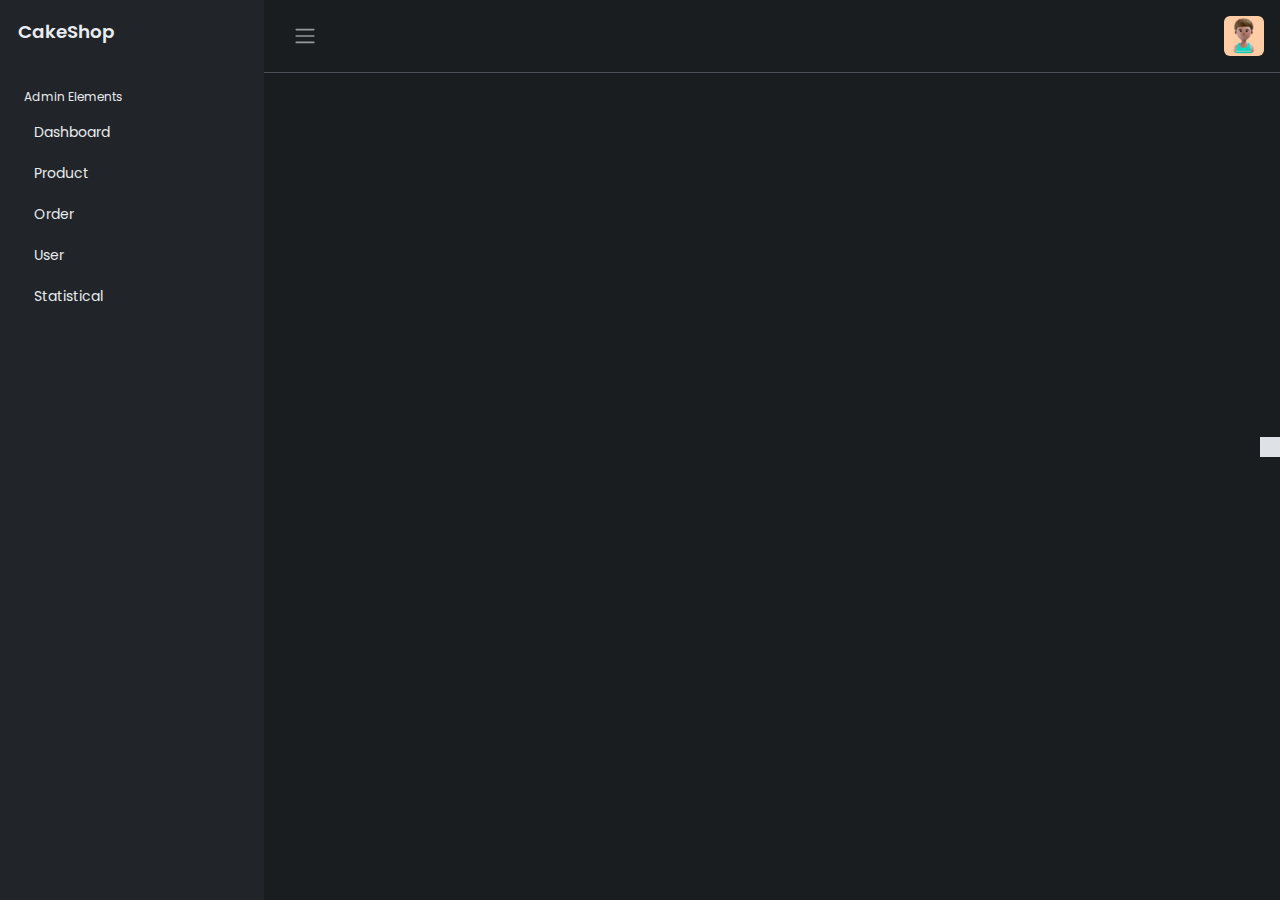
==== admin.html @ 84f51704 "Hoàn thiện giỏ hàng, đơn hàng(chưa có giao diện đơn hàng)" ====
<!DOCTYPE html>
<html lang="en" data-bs-theme="dark">

<head>
    <meta charset="UTF-8">
    <meta http-equiv="X-UA-Compatible" content="IE=edge">
    <meta name="viewport" content="width=device-width, initial-scale=1.0">
    <title>Admin</title>
    <link rel="stylesheet" href="https://cdn.jsdelivr.net/npm/bootstrap@5.3.0-alpha2/dist/css/bootstrap.min.css">
    <script src="https://kit.fontawesome.com/d696fbacd3.js" crossorigin="anonymous"></script>
    <link rel="stylesheet" href="css/admin.css">
</head>
<body>
    <div class="wrapper">
        <aside id="sidebar" class="js-sidebar">
            <!-- Content For Sidebar -->
            <div class="h-100">
                <div class="sidebar-logo">
                    <a href="#">CakeShop</a>
                </div>
                <ul class="sidebar-nav">
                    <li class="sidebar-header">
                        Admin Elements
                    </li>
                    <li class="sidebar-item">
                        <a href="#" class="sidebar-link">
                            <i class="fa-solid fa-list pe-2"></i>
                            Dashboard
                        </a>
                    </li>
                    <li class="sidebar-item">
                        <a href="#" class="sidebar-link collapsed" data-bs-target="#pages" aria-expanded="false"><i
                                class="fa-solid fa-file-lines pe-2"></i>
                            Product
                        </a>
                    </li>
                    <li class="sidebar-item">
                        <a href="#" class="sidebar-link collapsed" data-bs-target="#posts" aria-expanded="false"><i
                                class="fa-solid fa-sliders pe-2"></i>
                            Order
                        </a>
                    </li>
                    <li class="sidebar-item">
                        <a href="#" class="sidebar-link collapsed" data-bs-target="#auth" aria-expanded="false"><i
                                class="fa-regular fa-user pe-2"></i>
                            User
                        </a>
                    </li>
                     <li class="sidebar-item">
                         <a href="#" class="sidebar-link collapsed" data-bs-target="#statistical"
                            aria-expanded="false"><i class="fa-solid fa-chart-line pe-2"></i>
                            Statistical
                      </a>
                    </li>
                </ul>
            </div>
        </aside>
        <div class="main">
            <nav class="navbar navbar-expand px-3 border-bottom">
                <button class="btn" id="sidebar-toggle" type="button">
                    <span class="navbar-toggler-icon"></span>
                </button>
                <div class="navbar-collapse navbar">
                    <ul class="navbar-nav">
                        <li class="nav-item dropdown">
                            <a href="#" data-bs-toggle="dropdown" class="nav-icon pe-md-0">
                                <img src="image/profile.jpg" class="avatar img-fluid rounded" alt="">
                            </a>
                            <div class="dropdown-menu dropdown-menu-end">
                                <a href="#" class="dropdown-item">Profile</a>
                                <a href="#" class="dropdown-item">Setting</a>
                                <a href="index.html" class="dropdown-item">Logout</a>
                            </div>
                        </li>
                    </ul>
                </div>
            </nav>
            <main class="content px-3 py-2">

                <!-- Dashboard -->
                <div class="dashboard">
                    <div class="container-fluid">
                        <div class="mb-3">
                            <h4>Admin Dashboard</h4>
                        </div>
                        <div class="row">
                            <div class="col-12 col-md-6 d-flex">
                                <div class="card flex-fill border-0 illustration">
                                    <div class="card-body p-0 d-flex flex-fill">
                                        <div class="row g-0 w-100">
                                            <div class="col-6">
                                                <div class="p-3 m-1">
                                                    <h4>Welcome Back, Admin</h4>
                                                    <p class="mb-0">Admin Dashboard, Hồ Công Đệ</p>
                                                </div>
                                            </div>
                                            <div class="col-6 align-self-end text-end">
                                                <img src="image/customer-support.jpg" class="img-fluid illustration-img"
                                                    alt="">
                                            </div>
                                        </div>
                                    </div>
                                </div>
                            </div>
                            <div class="col-12 col-md-6 d-flex">
                                <div class="card flex-fill border-0">
                                    <div class="card-body py-4">
                                        <div class="d-flex align-items-start">
                                            <div class="flex-grow-1">
                                                <h4 class="mb-2">
                                                    $ 78.00
                                                </h4>
                                                <p class="mb-2">
                                                    Total Earnings
                                                </p>
                                                <div class="mb-0">
                                                    <span class="badge text-success me-2">
                                                        +9.0%
                                                    </span>
                                                    <span class="text-muted">
                                                        Since Last Month
                                                    </span>
                                                </div>
                                            </div>
                                        </div>
                                    </div>
                                </div>
                            </div>
                        </div>
                    </div>
                </div>

                <!-- Sản Phẩm -->
                <div class="sanpham">
                    <div class="table-top">
                        <select name="kieuTimSanPham">
                            <option value="ma">Tìm theo mã</option>
                            <option value="ten">Tìm theo tên</option>
                        </select>
                        <input type="text" placeholder="Tìm kiếm..." onkeyup="timKiemSanPham(this)">
                        <button
                            onclick="document.getElementById('khungThemSanPham').style.transform = 'scale(1)'; autoMaSanPham()">
                            <i class="fa fa-plus-square"></i>
                            Thêm sản phẩm
                        </button>
                    </div>
                    <table class="table-header">
                        <tr>
                            <!-- Theo độ rộng của table content -->
                            <th title="Sắp xếp" style="width: 5%" onclick="sortProductsTable('stt')">Stt <i
                                    class="fa fa-sort"></i></th>
                            <th title="Sắp xếp" style="width: 10%" onclick="sortProductsTable('masp')">Mã <i
                                    class="fa fa-sort"></i></th>
                            <th title="Sắp xếp" style="width: 40%" onclick="sortProductsTable('ten')">Tên <i
                                    class="fa fa-sort"></i></th>
                            <th title="Sắp xếp" style="width: 15%" onclick="sortProductsTable('gia')">Giá <i
                                    class="fa fa-sort"></i></th>
                            <th title="Sắp xếp" style="width: 15%" onclick="sortProductsTable('khuyenmai')">Khuyến mãi
                                <i class="fa fa-sort"></i>
                            </th>
                            <th style="width: 15%">Hành động</th>
                        </tr>
                    </table>

                    <div class="table-content table">
                    </div>
                    <div id="khungThemSanPham" class="overlay">
                        <span class="close" onclick="this.parentElement.style.transform = 'scale(0)';">&times;</span>
                        <table class="overlayTable table-outline table-content table-header">
                            <tr>
                                <th colspan="2">Thêm Sản Phẩm</th>
                            </tr>
                            <tr>
                                <td>Mã sản phẩm:</td>
                                <td><input type="text" id="maspThem"></td>
                            </tr>
                            <tr>
                                <td>Tên sản phẩm:</td>
                                <td><input type="text"></td>
                            </tr>
                            <tr>
                                <td>Loại:</td>
                                <td>
                                    <select name="chonLoai">
                                        <script>
                                            var loai = ["Cake", "Bread", "Cookie", "Sandwich and Salad"];
                                            for (var c of loai) {
                                                document.writeln(`<option value="` + c + `">` + c + `</option>`);
                                            }
                                        </script>
                                    </select>
                                </td>
                            </tr>
                            <tr>
                                <td>Hình:</td>
                                <td>
                                    <img class="hinhDaiDien" id="anhDaiDienSanPhamThem" src="">
                                    <input type="file" accept="image/product/*"
                                        onchange="capNhatAnhSanPham(this.files, 'anhDaiDienSanPhamThem')">
                                </td>
                            </tr>
                            <tr>
                                <td>Giá tiền:</td>
                                <td><input type="text"></td>
                            </tr>
                            <tr>
                                <td>Mô tả:</td>
                                <td><textarea></textarea></td>
                            </tr>
                            <tr>
                                <td>Size</td>
                                <td>
                                    <select name="chonSize" onchange="changeKichCoBanhInput(this.value)">
                                        <option value="">Không</option>
                                        <option value="1">Phù hợp cho bữa ăn</option>
                                        <option value="2">Phù hợp cho ăn vặt</option>
                                        <option value="3">Tùy chỉnh</option>
                                    </select>
                                </td>
                            </tr>
                            <tr>
                                <td>Kích cỡ bánh:</td>
                                <td><input type="text" placeholder=""></td>
                            </tr>
                            <tr>
                                <td>Texture:</td>
                                <td><input type="text"></td>
                            <tr>
                                <td>Hương vị:</td>
                                <td><input type="text"></td>
                            </tr>
                            <tr>
                                <th colspan="2">Khuyến mãi</th>
                            </tr>
                            <tr>
                                <td>Tên khuyến mãi:</td>
                                <td><input type="text"></td>
                            </tr>
                            <tr>
                                <td>Giá trị giảm giá:</td>
                                <td><input type="text"></td>
                            </tr>
                            <td colspan="2" class="table-footer"> <button onclick="themSanPham()">THÊM</button> </td>
                            </tr>
                        </table>
                    </div>
                    <div id="khungSuaSanPham" class="overlay"></div>
                </div>

                <!-- Đơn Hàng -->
                <!-- <div class="donhang">
                    <div class="table-top">
                        <div class="timTheoNgay">
                            Từ ngày: <input type="date" id="fromDate">
                            Đến ngày: <input type="date" id="toDate">

                            <button onclick="locDonHangTheoKhoangNgay()"><i class="fa fa-search"></i> Tìm</button>
                        </div>

                        <select name="kieuTimDonHang">
                            <option value="ma">Tìm theo mã đơn</option>
                            <option value="khachhang">Tìm theo tên khách hàng</option>
                            <option value="trangThai">Tìm theo trạng thái</option>
                        </select>
                        <input type="text" placeholder="Tìm kiếm..." onkeyup="timKiemDonHang(this)">
                    </div>
                    <table class="table-header">
                        <tr> -->
                <!-- Theo độ rộng của table content -->
                <!-- <th title="Sắp xếp" style="width: 5%" onclick="sortDonHangTable('stt')">Stt <i
                                    class="fa fa-sort"></i></th>
                            <th title="Sắp xếp" style="width: 13%" onclick="sortDonHangTable('madon')">Mã đơn <i
                                    class="fa fa-sort"></i></th>
                            <th title="Sắp xếp" style="width: 7%" onclick="sortDonHangTable('khach')">Khách <i
                                    class="fa fa-sort"></i></th>
                            <th title="Sắp xếp" style="width: 20%" onclick="sortDonHangTable('sanpham')">Sản phẩm <i
                                    class="fa fa-sort"></i></th>
                            <th title="Sắp xếp" style="width: 15%" onclick="sortDonHangTable('tongtien')">Tổng tiền <i
                                    class="fa fa-sort"></i></th>
                            <th title="Sắp xếp" style="width: 10%" onclick="sortDonHangTable('ngaygio')">Ngày giờ <i
                                    class="fa fa-sort"></i></th>
                            <th title="Sắp xếp" style="width: 10%" onclick="sortDonHangTable('trangthai')">Trạng thái <i
                                    class="fa fa-sort"></i></th>
                            <th style="width: 10%">Hành động</th>
                        </tr>
                    </table>

                    <div class="table-content">
                    </div>

                </div> -->
                <!-- Đơn hàng -->
                <div class="donhang">
                    <h2>Quản lý Đơn hàng</h2>
                    <!-- Bộ lọc đơn hàng -->
                    <div class="order-filters">
                        <label>
                            Tình trạng đơn hàng:
                            <select id="filter-status" onchange="filterOrders()">
                                <option value="all">Tất cả</option>
                                <option value="pending">Chưa xử lý</option>
                                <option value="confirmed">Đã xác nhận</option>
                                <option value="delivered">Đã giao</option>
                                <option value="canceled">Đã huỷ</option>
                            </select>
                        </label>

                        <label>
                            Thời gian:
                            <input type="date" id="filter-start-date" onchange="filterOrders()"> -
                            <input type="date" id="filter-end-date" onchange="filterOrders()">
                        </label>

                        <label>
                            Quận:
                            <select id="filter-district" onchange="filterOrders()">
                                <option value="all">Tất cả</option>
                                <option value="quan1">Quận 1</option>
                                <option value="quan3">Quận 3</option>
                                <option value="quan4">Quận 4</option>
                                <option value="quan5">Quận 5</option>
                                <option value="quan6">Quận 6</option>
                                <option value="quan7">Quận 7</option>
                                <option value="quan8">Quận 8</option>
                                <option value="quan10">Quận 10</option>
                                <option value="quan11">Quận 11</option>
                                <option value="quan12">Quận 12</option>
                                <option value="quantanbinh">Quận Tân Bình</option>
                                <option value="quantanphu">Quận Tân Phú</option>
                                <option value="quanbinhtan">Quận Bình Tân</option>
                                <option value="quanbinhthanh">Quận Bình Thạnh</option>
                                <option value="quangovap">Quận Gò Vấp</option>
                                <option value="quanphunhuan">Quận Phú Nhuận</option>
                            </select>
                        </label>
                    </div>

                    <!-- Bảng danh sách đơn hàng -->
                    <div class="table-content">
                        <table id="order-table" class="table-header">
                            <thead>
                                <tr>
                                  <th title="Sắp xếp">STT<i class="fa fa-sort"></i></th>
                                  <th title="Sắp xếp">Mã Đơn hàng<i class="fa fa-sort"></i></th>
                                  <th title="Sắp xếp">ID Khách Hàng<i class="fa fa-sort"></i></th>
                                  <th title="Sắp xếp">Khách hàng<i class="fa fa-sort"></i></th>
                                  <th title="Sắp xếp">Địa chỉ<i class="fa fa-sort"></i></th>
                                  <th title="Sắp xếp">Ngày đặt<i class="fa fa-sort"></i></th>
                                  <th title="Sắp xếp">Tình trạng<i class="fa fa-sort"></i></th>
                                  <th title="Sắp xếp">Hành động<i class="fa fa-sort"></i></th>
                                </tr>
                            </thead>
                            <tbody>
                                <!-- Nội dung các đơn hàng sẽ được chèn vào đây qua JavaScript -->
                            </tbody>
                        </table>
                    </div>
                    <div id="order-modal" class="modal">
                        <div class="modal-content">
                            <span class="close-button" onclick="closeModal()">&times;</span>
                            <h2>Chi tiết đơn hàng</h2>
                            <div id="order-details"></div>
                        </div>
                    </div>
                </div>
                <!-- Khách hàng -->
                <div class="khachhang">
                    <div class="table-top">
                        <select name="kieuTimKhachHang">
                            <option value="ten">Tìm theo họ tên</option>
                            <option value="email">Tìm theo email</option>
                            <option value="taikhoan">Tìm theo tài khoản</option>
                        </select>
                        <input type="text" placeholder="Tìm kiếm..." onkeyup="timKiemNguoiDung(this)">
                        <button onclick="openThemNguoiDung()"><i class="fa fa-plus-square"></i> Thêm người dùng</button>
                    </div>
                    <table class="table-header">
                        <tr>
                            <!-- Theo độ rộng của table content -->
                            <th title="Sắp xếp" style="width: 5%" onclick="sortKhachHangTable('stt')">Stt <i
                                    class="fa fa-sort"></i></th>
                            <th title="Sắp xếp" style="width: 15%" onclick="sortKhachHangTable('hoten')">Họ tên <i
                                    class="fa fa-sort"></i></th>
                            <th title="Sắp xếp" style="width: 15%" onclick="sortKhachHangTable('email')">Email <i
                                    class="fa fa-sort"></i></th>
                            <th title="Sắp xếp" style="width: 15%" onclick="sortKhachHangTable('sdt')">Số điện thoại <i
                                    class="fa fa-sort"></i></th>
                            <th title="Sắp xếp" style="width: 10%" onclick="sortKhachHangTable('taikhoan')">Tài khoản <i
                                    class="fa fa-sort"></i></th>
                            <th title="Sắp xếp" style="width: 10%" onclick="sortKhachHangTable('matkhau')">Mật khẩu <i
                                    class="fa fa-sort"></i></th>
                            <th style="width: 10%">Hành động</th>
                        </tr>
                    </table>

                    <div class="table-content">
                    </div>
                </div>
                 <!-- Thống Kê -->
                <div class="thongke">
  <header class="header">
    <h3>Thống Kê Kinh Doanh</h3>
  </header>
  <div class="summary">
    <h2>Tổng Doanh Thu: <span id="totalRevenue">0 VNĐ</span></h2>
    <h3>Bán chạy nhất: <span id="bestSellingProduct">Chưa có</span></h3>
    <h3>Bán ít nhất: <span id="worstSellingProduct">Chưa có</span></h3>
  </div>
  <!-- Product Table -->
  <table id="itemDetails" class="table-header">
    <thead>
           <tr>
                <th title="Sắp xếp">Tên Mặt Hàng<i class="fa fa-sort"></i></th>
                <th title="Sắp xếp">Số Lượng Bán Ra<i class="fa fa-sort"></i></th>
                <th title="Sắp xếp">Doanh Thu<i class="fa fa-sort"></i></th>
            </tr>
    </thead>
    <tbody>
      <!-- Populated by JavaScript -->
    </tbody>
  </table>

  <!-- Order Table -->
  <table id="invoiceDetails" class="table-header">
    <thead>
      <tr>
                <th title="Sắp xếp">ID Đơn Hàng <i class="fa fa-sort"></i></th>
                <th title="Sắp xếp">Khách Hàng <i class="fa fa-sort"></i></th>
                <th title="Sắp xếp">Địa Chỉ<i class="fa fa-sort"></i></th>
                <th title="Sắp xếp">Ngày<i class="fa fa-sort"></i></th>
                <th title="Sắp xếp">Trạng Thái<i class="fa fa-sort"></i></th>
                <th title="Sắp xếp">Số tiền Thanh toán<i class="fa fa-sort"></i></th>
            </tr>

    </thead>
    <tbody>
      <!-- Populated by JavaScript -->
    </tbody>
  </table>

  <div id="pagination">
    <!-- Pagination buttons -->
  </div>
                </div>
            </main>
            <a href="#" class="theme-toggle">
                <i class="fa-regular fa-moon"></i>
                <i class="fa-regular fa-sun"></i>
            </a>
        </div>
    </div>
    <script src="https://cdn.jsdelivr.net/npm/bootstrap@5.3.0-alpha2/dist/js/bootstrap.bundle.min.js"></script>
    <script src="data/dataproduct.js"></script>
    <script src="js/classes.js"></script>
    <script src="data/user.js"></script>
    <script src="js/dungchung.js"></script>
    <script src="data/dataquanly.js"></script>
    <script src="js/thongke.js"></script>
    <script src="js/admin.js"></script>
    <script src="js/quanly.js"></script>
</body>

</html>
---- css/admin.css ----
@import url('https://fonts.googleapis.com/css2?family=Poppins&display=swap');

*,
::after,
::before {
    box-sizing: border-box;
}

body {
    font-family: 'Poppins', sans-serif;
    font-size: 0.875rem;
    opacity: 1;
    overflow-y: scroll;
    margin: 0;
}

a {
    cursor: pointer;
    text-decoration: none;
    font-family: 'Poppins', sans-serif;
}

li {
    list-style: none;
}

h4 {
    font-family: 'Poppins', sans-serif;
    font-size: 1.275rem;
    color: var(--bs-emphasis-color);
}

/* Layout for admin dashboard skeleton */

.wrapper {
    align-items: stretch;
    display: flex;
    width: 100%;
}

#sidebar {
    max-width: 264px;
    min-width: 264px;
    background: var(--bs-dark);
    transition: all 0.35s ease-in-out;
}

.main {
    display: flex;
    flex-direction: column;
    min-height: 100vh;
    min-width: 0;
    overflow: hidden;
    transition: all 0.35s ease-in-out;
    width: 100%;
    background: var(--bs-dark-bg-subtle);
}

/* Sidebar Elements Style */

.sidebar-logo {
    padding: 1.15rem;
}

.sidebar-logo a {
    color: #e9ecef;
    font-size: 1.15rem;
    font-weight: 600;
}

.sidebar-nav {
    list-style: none;
    margin-bottom: 0;
    padding-left: 0;
    margin-left: 0;
}

.sidebar-header {
    color: #e9ecef;
    font-size: .75rem;
    padding: 1.5rem 1.5rem .375rem;
}

a.sidebar-link {
    padding: .625rem 1.625rem;
    color: #e9ecef;
    position: relative;
    display: block;
    font-size: 0.875rem;
}

.sidebar-link[data-bs-toggle="collapse"]::after {
    border: solid;
    border-width: 0 .075rem .075rem 0;
    content: "";
    display: inline-block;
    padding: 2px;
    position: absolute;
    right: 1.5rem;
    top: 1.4rem;
    transform: rotate(-135deg);
    transition: all .2s ease-out;
}

.sidebar-link[data-bs-toggle="collapse"].collapsed::after {
    transform: rotate(45deg);
    transition: all .2s ease-out;
}

.avatar {
    height: 40px;
    width: 40px;
}

.navbar-expand .navbar-nav {
    margin-left: auto;
}

.content {
    flex: 1;
    max-width: 100vw;
    width: 100vw;
}

@media (min-width:768px) {
    .content {
        max-width: auto;
        width: auto;
    }
}

.card {
    box-shadow: 0 0 .875rem 0 rgba(34, 46, 60, .05);
    margin-bottom: 24px;
}

.illustration {
    background-color: var(--bs-primary-bg-subtle);
    color: var(--bs-emphasis-color);
}

.illustration-img {
    max-width: 150px;
    width: 100%;
}

/* Sidebar Toggle */

#sidebar.collapsed {
    margin-left: -264px;
}

/* Footer and Nav */

@media (max-width:767.98px) {

    .js-sidebar {
        margin-left: -264px;
    }

    #sidebar.collapsed {
        margin-left: 0;
    }

    .navbar,
    footer {
        width: 100vw;
    }
}

/* Theme Toggler */

.theme-toggle {
    position: fixed;
    top: 50%;
    transform: translateY(-65%);
    text-align: center;
    z-index: 10;
    right: 0;
    left: auto;
    border: none;
    background-color: var(--bs-body-color);
}

html[data-bs-theme="dark"] .theme-toggle .fa-sun,
html[data-bs-theme="light"] .theme-toggle .fa-moon {
    cursor: pointer;
    padding: 10px;
    display: block;
    font-size: 1.25rem;
    color: #FFF;
}

html[data-bs-theme="dark"] .theme-toggle .fa-moon {
    display: none;
}

html[data-bs-theme="light"] .theme-toggle .fa-sun {
    display: none;
}
/* ==================== main ==================== */
.table-header th {
    color: #e4e7ea;
    background-color: #3e464d;
    border-color: #23282c;
}

.table-header th {
    cursor: pointer;
}

.table-header th i {
    /* Ẩn icon sort */
    transform: scale(0);
    transition-duration: .2s;
}

.table-header th:hover i {
    transform: scale(1)
}

.table-header th,
.table-content td {
    padding: .75rem;
    text-align: center;
    vertical-align: top;
    border-top: 1px solid #23282c;
}

.table-top {
    margin: 20px 30px 20px 0;
    float: right;
}
.table-top button {
    cursor: pointer;
    transition-duration: .2s;
}
.table-top input, .table-top button, .table-top select {
    padding: 5px 10px;
    border: 3px solid transparent;
}
main table {
    width: 100%;
    border-collapse: collapse;
}
/* Hiển thị tab */
.sanpham, .donhang, .khachhang , .dashboard , .thongke {
    display: none; /* Ẩn tất cả các tab */
}

.active-tab {
    display: block; /* Chỉ hiển thị tab được chọn */
}
/* Ẩn tất cả các ảnh bên trong bảng sản phẩm */
.table-outline img {
    display: none;
    position: absolute; /* Để ảnh hiện nổi lên trên */
    width: 100px;       /* Đặt kích thước ảnh */
    margin-top: -10px;  /* Điều chỉnh vị trí cho phù hợp */
    margin-left: 5px;
    border: 1px solid #ddd;
    background-color: #fff;
    /* box-shadow: 0px 0px 5px rgba(0, 0, 0, 0.5); */
}

/* Hiển thị ảnh khi hover vào liên kết sản phẩm */
.table-outline td a:hover + img {
    display: block;
}
/* ========================= tooltip from w3school  ====================== */
.tooltip-icon {
    position: relative;
    display: inline-block;
    padding: 5px;
}

.tooltip-icon .tooltiptext {
    visibility: hidden;
    width: 50px;
    background-color: #555;
    color: #fff;
    text-align: center;
    border-radius: 6px;
    padding: 5px;
    position: absolute;
    z-index: 21;
    bottom: -150%;
    left: 50%;
    margin-left: -25px;
    opacity: 0;
    transition: opacity 0.3s;
}

/* .tooltip-icon .fa-pen, .tooltip-icon .fa-edit {
    color: green;
}


.tooltip-icon .fa-remove, .tooltip-icon .fa-trash {
    color: red;
}
.tooltip-icon .fa-pen:hover, .tooltip-icon .fa-edit:hover {
    color: darkgreen; 
}

.tooltip-icon .fa-remove:hover, .tooltip-icon .fa-trash:hover {
    color: darkred; 
} */

.tooltip-icon .tooltiptext::before {
    content: "";
    position: absolute;
    top: -10px;
    left: 50%;
    margin-left: -5px;
    border-width: 5px;
    border-style: solid;
    border-color: transparent transparent #555 transparent;
}

.tooltip-icon:hover .tooltiptext {
    visibility: visible;
    opacity: 1;
}
/* The switch - the box around the slider */
.switch {
    position: relative;
    display: inline-block;
    width: 25px;
    height: 15px;
}

.switch input {
    opacity: 0;
    width: 0;
    height: 0;
}
.slider {
    position: absolute;
    cursor: pointer;
    top: 0;
    left: 0;
    right: 0;
    bottom: 0;
    background-color: #ccc;
    -webkit-transition: .4s;
    transition: .4s;
}

.slider:before {
    position: absolute;
    content: "";
    height: 15px;
    width: 15px;
    left: 0px;
    bottom: 0px;
    background-color: white;
    -webkit-transition: .4s;
    transition: .4s;
}

input:checked+.slider {
    background-color: #2196F3;
}

input:focus+.slider {
    box-shadow: 0 0 1px #2196F3;
}

input:checked+.slider:before {
    -webkit-transform: translateX(13px);
    -ms-transform: translateX(13px);
    transform: translateX(13px);
}

/* Rounded sliders */
.slider.round {
    border-radius: 34px;
}

.slider.round:before {
    border-radius: 50%;
}

.table-content td {
    padding: .75rem;
    vertical-align: top;
}

/* Overlay */
.overlay {
    position: fixed;
    top: 0;
    left: 0;
    width: 100%;
    height: 100%;
    display: flex; /* Sử dụng Flexbox */
    align-items: center; /* Căn giữa dọc */
    justify-content: center; /* Căn giữa ngang */
    overflow-y: auto;
    z-index: 14;
    transition: .2s ease;
    transform: scale(0);
    background-color: #020202d8;
}


.overlayTable {
    width: auto;
    background-color: #23282c;
    margin: 0; /* Bỏ căn chỉnh tự động */
}


.overlayTable td:first-child {
    text-align: right;
}

.overlayTable input {
    padding: 4px 10px;
    border: none;
    border-radius: 5px;
    background-color: #e7e7e7;
    color: black;
    width: 80%;
}

.overlayTable input[type="file"] {
    background-color: transparent;
    color: var(--bs-body-color);
}

.close {
    /* nút tắt form */
    position: fixed;
    top: 5px;
    right: 5px;
    font-size: 3rem;
    width: 1em;
    height: 1em;
    line-height: 1em;
    text-align: center;
    color: #aaa;
    cursor: pointer;
    transition: .2s ease;
}

.close:hover {
    color: #fff;
    background-color: #f33;
    border-radius: 50%;
}
#itemDetails {
  width: 100%; /* Điều chỉnh độ rộng của bảng */
  margin: auto; /* Căn giữa bảng trong thẻ chứa */
  text-align: center; /* Căn giữa văn bản bên trong bảng */
}
#invoiceDetails {
  width: 100%; /* Điều chỉnh độ rộng của bảng */
  margin: auto; /* Căn giữa bảng trong thẻ chứa */
  text-align: center; /* Căn giữa văn bản bên trong bảng */
}
/* Định dạng cho modal */
.modal {
    display: none; /* Ẩn modal mặc định */
    position: fixed; /* Định vị cố định */
    z-index: 1000; /* Đảm bảo modal hiển thị trên cùng */
    left: 0;
    top: 0;
    width: 100%; /* Chiều rộng toàn màn hình */
    height: 100%; /* Chiều cao toàn màn hình */
    overflow: auto; /* Cho phép cuộn nếu nội dung quá dài */
    background-color: rgba(0, 0, 0, 0.5); /* Màu nền mờ */
}

/* Định dạng cho nội dung modal */
.modal-content {
    background-color: #000000;
    margin: 10% auto; /* Căn giữa modal */
    padding: 20px;
    border: 1px solid #888;
    width: 80%; /* Chiều rộng modal */
    max-width: 600px; /* Chiều rộng tối đa */
    border-radius: 8px; /* Bo tròn góc */
    box-shadow: 0 5px 15px rgba(0, 0, 0, 0.3); /* Đổ bóng */
}

/* Định dạng cho nút đóng modal */
.close-button {
    color: #aaa;
    position: absolute; /* Định vị tuyệt đối */
    top: 10px; /* Cách trên cùng 10px */
    right: 10px; /* Cách bên phải 10px */
    font-size: 28px;
    font-weight: bold;
}

.close-button:hover,
.close-button:focus {
    color: #000;
    text-decoration: none;
    cursor: pointer;
}

/* Định dạng cho tiêu đề modal */
.modal-content h2 {
    margin-top: 0;
    font-size: 24px;
    text-align: center;
}

/* Định dạng cho chi tiết đơn hàng */
#order-details {
    margin-top: 20px;
}

#order-details ul {
    list-style-type: none;
    padding: 0;
}

#order-details li {
    margin-bottom: 10px;
    font-size: 16px;
}

#order-actions {
    margin-top: 20px;
    display: flex;
    justify-content: center;
    align-items: center;
    gap: 10px;
}

#order-actions button {
    padding: 10px 20px;
    margin:0 10px 0;
    width: 80px;
    border: none;
    border-radius: 5px;
    background-color: #007bff;
    color: #fff;
    cursor: pointer;
    transition: background-color 0.3s;
}
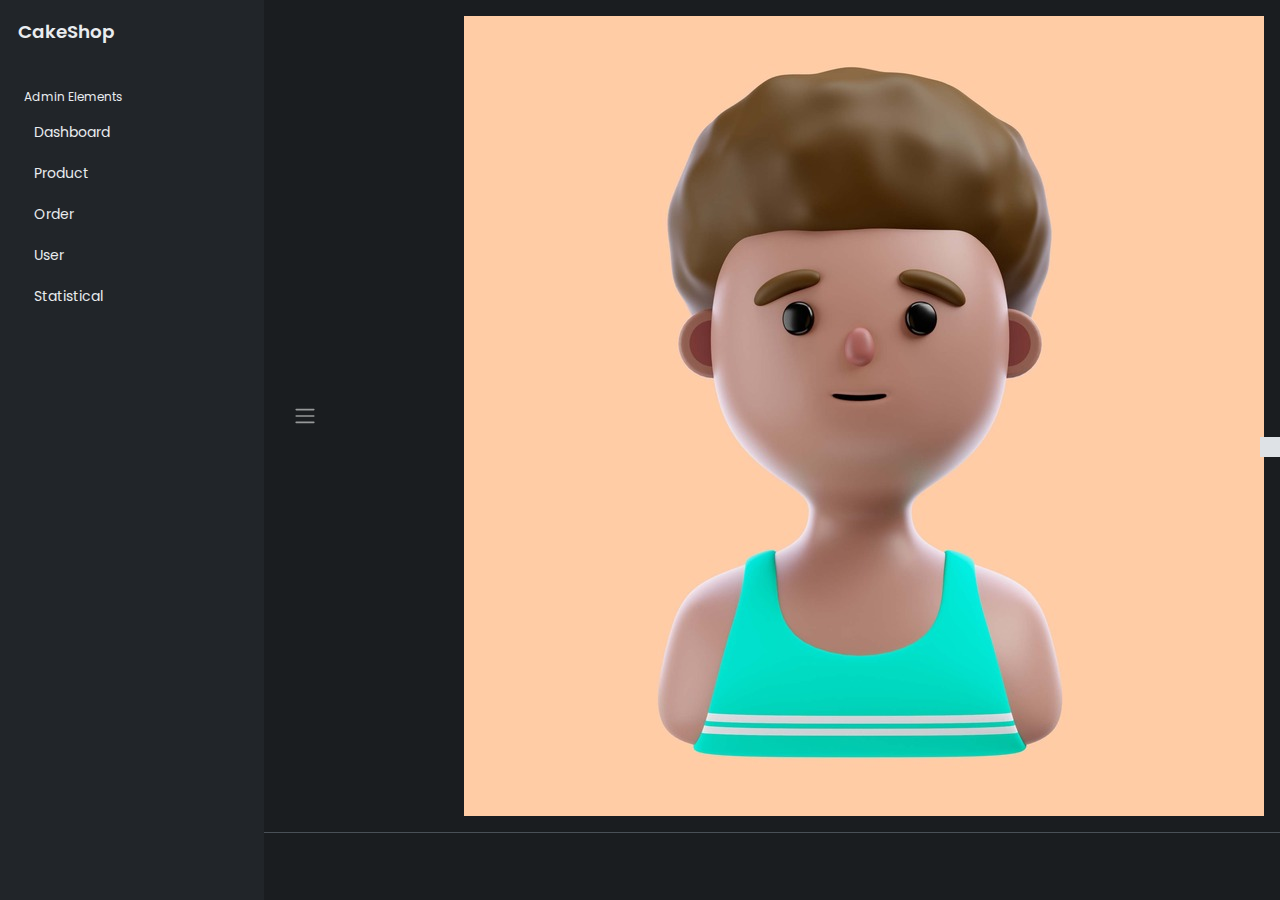
==== commit b669bf56: "Merge branch 'main' of https://github.com/congdeho/Cake_Shop" ====
--- a/admin.html
+++ b/admin.html
@@ -64,7 +64,7 @@
                     <ul class="navbar-nav">
                         <li class="nav-item dropdown">
                             <a href="#" data-bs-toggle="dropdown" class="nav-icon pe-md-0">
-                                <img src="image/profile.jpg" class="avatar img-fluid rounded" alt="">
+                                <img src="image/profile.jpg" class="picture" alt="">
                             </a>
                             <div class="dropdown-menu dropdown-menu-end">
                                 <a href="#" class="dropdown-item">Profile</a>
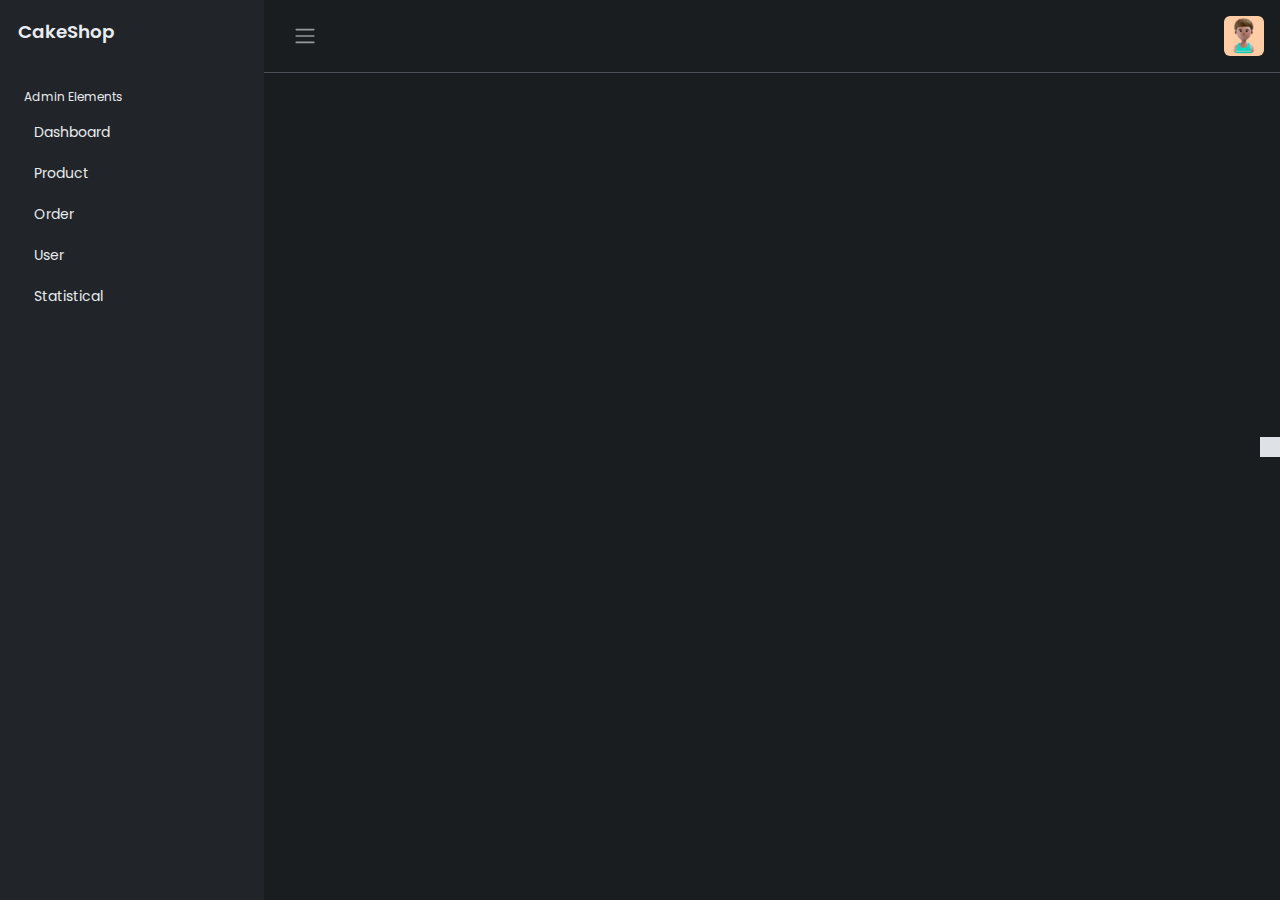
==== commit 52c183bd: "hoàn thiện chức năng thêm vào giỏ hàng và thanh toán, lưu đơn hàng, thay đổi trạng thái đơn hàng" ====
--- a/admin.html
+++ b/admin.html
@@ -64,7 +64,7 @@
                     <ul class="navbar-nav">
                         <li class="nav-item dropdown">
                             <a href="#" data-bs-toggle="dropdown" class="nav-icon pe-md-0">
-                                <img src="image/profile.jpg" class="picture" alt="">
+                                <img src="image/profile.jpg" class="avatar img-fluid rounded" alt="">
                             </a>
                             <div class="dropdown-menu dropdown-menu-end">
                                 <a href="#" class="dropdown-item">Profile</a>
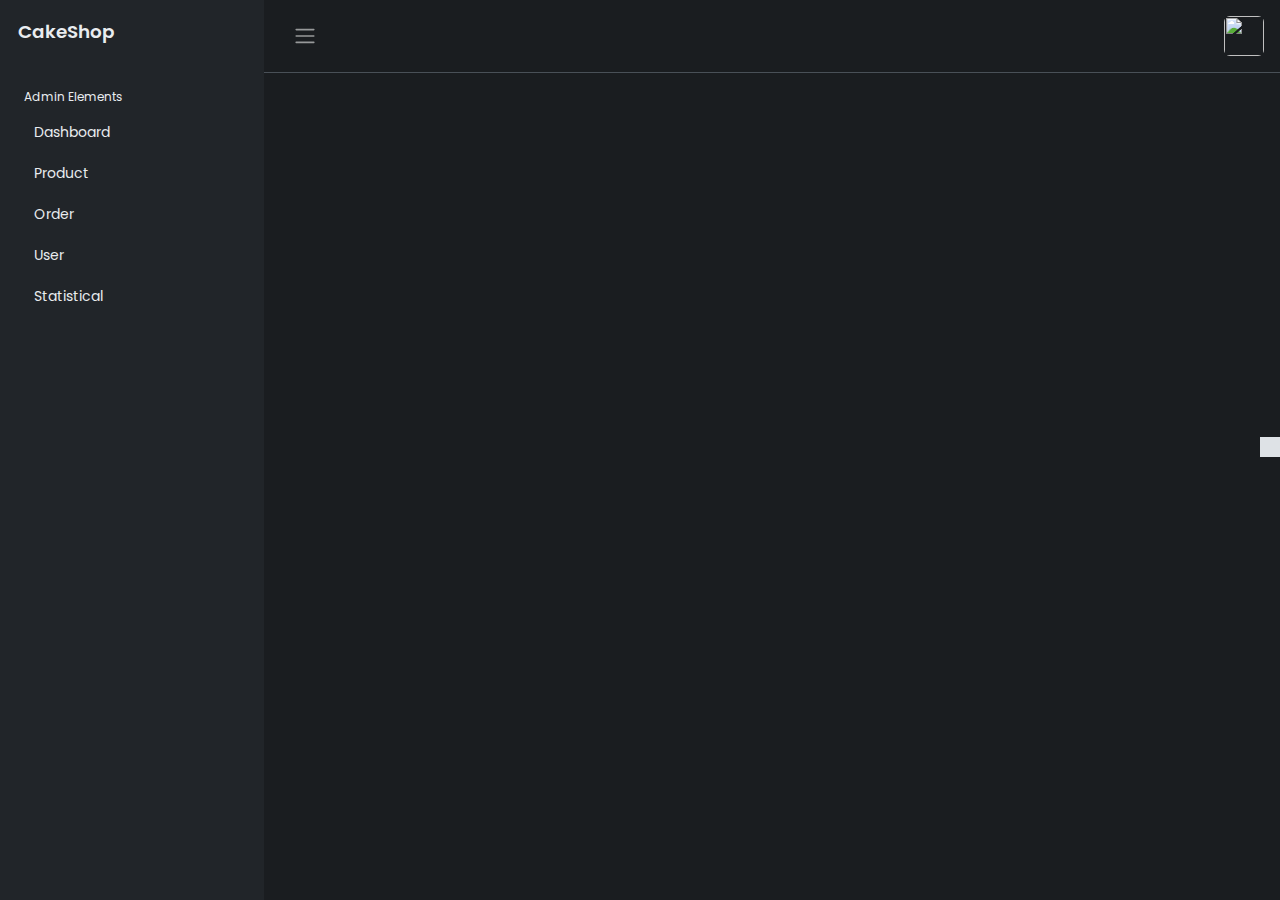
==== commit 571cbfdd: "Add thống kê" ====
--- a/admin.html
+++ b/admin.html
@@ -10,6 +10,7 @@
     <script src="https://kit.fontawesome.com/d696fbacd3.js" crossorigin="anonymous"></script>
     <link rel="stylesheet" href="css/admin.css">
 </head>
+
 <body>
     <div class="wrapper">
         <aside id="sidebar" class="js-sidebar">
@@ -46,11 +47,11 @@
                             User
                         </a>
                     </li>
-                     <li class="sidebar-item">
-                         <a href="#" class="sidebar-link collapsed" data-bs-target="#statistical"
+                    <li class="sidebar-item">
+                        <a href="#" class="sidebar-link collapsed" data-bs-target="#statistical"
                             aria-expanded="false"><i class="fa-solid fa-chart-line pe-2"></i>
                             Statistical
-                      </a>
+                        </a>
                     </li>
                 </ul>
             </div>
@@ -107,19 +108,17 @@
                                     <div class="card-body py-4">
                                         <div class="d-flex align-items-start">
                                             <div class="flex-grow-1">
-                                                <h4 class="mb-2">
+                                                <h4 class="mb-2" id="doanhthu">
                                                     $ 78.00
                                                 </h4>
                                                 <p class="mb-2">
-                                                    Total Earnings
+                                                    Tổng doanh thu
                                                 </p>
                                                 <div class="mb-0">
                                                     <span class="badge text-success me-2">
                                                         +9.0%
                                                     </span>
-                                                    <span class="text-muted">
-                                                        Since Last Month
-                                                    </span>
+                                                
                                                 </div>
                                             </div>
                                         </div>
@@ -183,7 +182,7 @@
                                 <td>
                                     <select name="chonLoai">
                                         <script>
-                                            var loai = ["Cake", "Bread", "Cookie", "Sandwich and Salad"];
+                                            var loai = ["Whole Cake", "Short Cake", "Bread And Pastry", "Dessert", "Gifts", "Cookies"];
                                             for (var c of loai) {
                                                 document.writeln(`<option value="` + c + `">` + c + `</option>`);
                                             }
@@ -208,26 +207,11 @@
                                 <td><textarea></textarea></td>
                             </tr>
                             <tr>
-                                <td>Size</td>
-                                <td>
-                                    <select name="chonSize" onchange="changeKichCoBanhInput(this.value)">
-                                        <option value="">Không</option>
-                                        <option value="1">Phù hợp cho bữa ăn</option>
-                                        <option value="2">Phù hợp cho ăn vặt</option>
-                                        <option value="3">Tùy chỉnh</option>
-                                    </select>
-                                </td>
-                            </tr>
-                            <tr>
                                 <td>Kích cỡ bánh:</td>
                                 <td><input type="text" placeholder=""></td>
                             </tr>
-                            <tr>
-                                <td>Texture:</td>
-                                <td><input type="text"></td>
-                            <tr>
-                                <td>Hương vị:</td>
-                                <td><input type="text"></td>
+                            <td>Hương vị:</td>
+                            <td><input type="text"></td>
                             </tr>
                             <tr>
                                 <th colspan="2">Khuyến mãi</th>
@@ -300,7 +284,8 @@
                                 <option value="all">Tất cả</option>
                                 <option value="pending">Chưa xử lý</option>
                                 <option value="confirmed">Đã xác nhận</option>
-                                <option value="delivered">Đã giao</option>
+                                <option value="delivering">Đang giao hàng</option>
+                                <option value="completed">Đã hoàn thành</option>
                                 <option value="canceled">Đã huỷ</option>
                             </select>
                         </label>
@@ -335,19 +320,27 @@
                         </label>
                     </div>
 
+
                     <!-- Bảng danh sách đơn hàng -->
                     <div class="table-content">
                         <table id="order-table" class="table-header">
                             <thead>
                                 <tr>
-                                  <th title="Sắp xếp">STT<i class="fa fa-sort"></i></th>
-                                  <th title="Sắp xếp">Mã Đơn hàng<i class="fa fa-sort"></i></th>
-                                  <th title="Sắp xếp">ID Khách Hàng<i class="fa fa-sort"></i></th>
-                                  <th title="Sắp xếp">Khách hàng<i class="fa fa-sort"></i></th>
-                                  <th title="Sắp xếp">Địa chỉ<i class="fa fa-sort"></i></th>
-                                  <th title="Sắp xếp">Ngày đặt<i class="fa fa-sort"></i></th>
-                                  <th title="Sắp xếp">Tình trạng<i class="fa fa-sort"></i></th>
-                                  <th title="Sắp xếp">Hành động<i class="fa fa-sort"></i></th>
+                                    <th title="Sắp xếp" onclick="sortDonHangTable('stt')">STT<i class="fa fa-sort"></i>
+                                    </th>
+                                    <th title="Sắp xếp" onclick="sortDonHangTable('madon')">Mã Đơn hàng<i
+                                            class="fa fa-sort"></i></th>
+                                    <th title="Sắp xếp" onclick="sortDonHangTable('makhach')">ID Khách Hàng<i
+                                            class="fa fa-sort"></i></th>
+                                    <th title="Sắp xếp" onclick="sortDonHangTable('tenkhach')">Khách hàng<i
+                                            class="fa fa-sort"></i></th>
+                                    <th title="Sắp xếp" onclick="sortDonHangTable('diachi')">Địa chỉ<i
+                                            class="fa fa-sort"></i></th>
+                                    <th title="Sắp xếp" onclick="sortDonHangTable('ngaydat')">Ngày đặt<i
+                                            class="fa fa-sort"></i></th>
+                                    <th title="Sắp xếp" onclick="sortDonHangTable('tinhtrang')">Tình trạng<i
+                                            class="fa fa-sort"></i></th>
+                                    <th title="Sắp xếp">Hành động<i class="fa fa-sort"></i></th>
                                 </tr>
                             </thead>
                             <tbody>
@@ -396,51 +389,59 @@
                     <div class="table-content">
                     </div>
                 </div>
-                 <!-- Thống Kê -->
+                <!-- Thống Kê -->
                 <div class="thongke">
-  <header class="header">
-    <h3>Thống Kê Kinh Doanh</h3>
-  </header>
-  <div class="summary">
-    <h2>Tổng Doanh Thu: <span id="totalRevenue">0 VNĐ</span></h2>
-    <h3>Bán chạy nhất: <span id="bestSellingProduct">Chưa có</span></h3>
-    <h3>Bán ít nhất: <span id="worstSellingProduct">Chưa có</span></h3>
-  </div>
-  <!-- Product Table -->
-  <table id="itemDetails" class="table-header">
-    <thead>
-           <tr>
-                <th title="Sắp xếp">Tên Mặt Hàng<i class="fa fa-sort"></i></th>
-                <th title="Sắp xếp">Số Lượng Bán Ra<i class="fa fa-sort"></i></th>
-                <th title="Sắp xếp">Doanh Thu<i class="fa fa-sort"></i></th>
-            </tr>
-    </thead>
-    <tbody>
-      <!-- Populated by JavaScript -->
-    </tbody>
-  </table>
-
-  <!-- Order Table -->
-  <table id="invoiceDetails" class="table-header">
-    <thead>
-      <tr>
-                <th title="Sắp xếp">ID Đơn Hàng <i class="fa fa-sort"></i></th>
-                <th title="Sắp xếp">Khách Hàng <i class="fa fa-sort"></i></th>
-                <th title="Sắp xếp">Địa Chỉ<i class="fa fa-sort"></i></th>
-                <th title="Sắp xếp">Ngày<i class="fa fa-sort"></i></th>
-                <th title="Sắp xếp">Trạng Thái<i class="fa fa-sort"></i></th>
-                <th title="Sắp xếp">Số tiền Thanh toán<i class="fa fa-sort"></i></th>
-            </tr>
-
-    </thead>
-    <tbody>
-      <!-- Populated by JavaScript -->
-    </tbody>
-  </table>
-
-  <div id="pagination">
-    <!-- Pagination buttons -->
-  </div>
+                    <header class="header">
+                        <h3>Thống Kê Kinh Doanh</h3>
+                    </header>
+                    <div class="summary">
+                        <h2>Tổng Doanh Thu: <span id="totalRevenue">0 VNĐ</span></h2>
+                        <h3>Bán chạy nhất: <span id="bestSellingProduct">Chưa có</span></h3>
+                        <h3>Bán ít nhất: <span id="worstSellingProduct">Chưa có</span></h3>
+                    </div>
+                    <!-- Product Table -->
+                    <table id="itemDetails" class="table-header">
+                        <thead>
+                            <tr>
+                                <th title="Sắp xếp" onclick="sortItemDetailsTable('ten')">Tên Mặt Hàng<i
+                                        class="fa fa-sort"></i></th>
+                                <th title="Sắp xếp" onclick="sortItemDetailsTable('soluong')">Số Lượng Bán Ra<i
+                                        class="fa fa-sort"></i></th>
+                                <th title="Sắp xếp" onclick="sortItemDetailsTable('doanhthu')">Doanh Thu<i
+                                        class="fa fa-sort"></i></th>
+                            </tr>
+                        </thead>
+                        <tbody>
+                            <!-- Populated by JavaScript -->
+                        </tbody>
+                    </table>
+
+                    <!-- Order Table -->
+                    <table id="invoiceDetails" class="table-header">
+                        <thead>
+                            <tr>
+                                <th title="Sắp xếp" onclick="sortInvoiceDetailsTable('id')">ID Đơn Hàng <i
+                                        class="fa fa-sort"></i></th>
+                                <th title="Sắp xếp" onclick="sortInvoiceDetailsTable('khach')">Khách Hàng <i
+                                        class="fa fa-sort"></i></th>
+                                <th title="Sắp xếp" onclick="sortInvoiceDetailsTable('diachi')">Địa Chỉ<i
+                                        class="fa fa-sort"></i></th>
+                                <th title="Sắp xếp" onclick="sortInvoiceDetailsTable('ngay')">Ngày<i
+                                        class="fa fa-sort"></i></th>
+                                <th title="Sắp xếp" onclick="sortInvoiceDetailsTable('trangthai')">Trạng Thái<i
+                                        class="fa fa-sort"></i></th>
+                                <th title="Sắp xếp" onclick="sortInvoiceDetailsTable('sotien')">Số tiền Thanh toán<i
+                                        class="fa fa-sort"></i></th>
+                            </tr>
+                        </thead>
+                        <tbody>
+                            <!-- Populated by JavaScript -->
+                        </tbody>
+                    </table>
+
+                    <div id="pagination">
+                        <!-- Pagination buttons -->
+                    </div>
                 </div>
             </main>
             <a href="#" class="theme-toggle">
@@ -455,9 +456,8 @@
     <script src="data/user.js"></script>
     <script src="js/dungchung.js"></script>
     <script src="data/dataquanly.js"></script>
-    <script src="js/thongke.js"></script>
     <script src="js/admin.js"></script>
     <script src="js/quanly.js"></script>
 </body>
 
-</html>
+</html>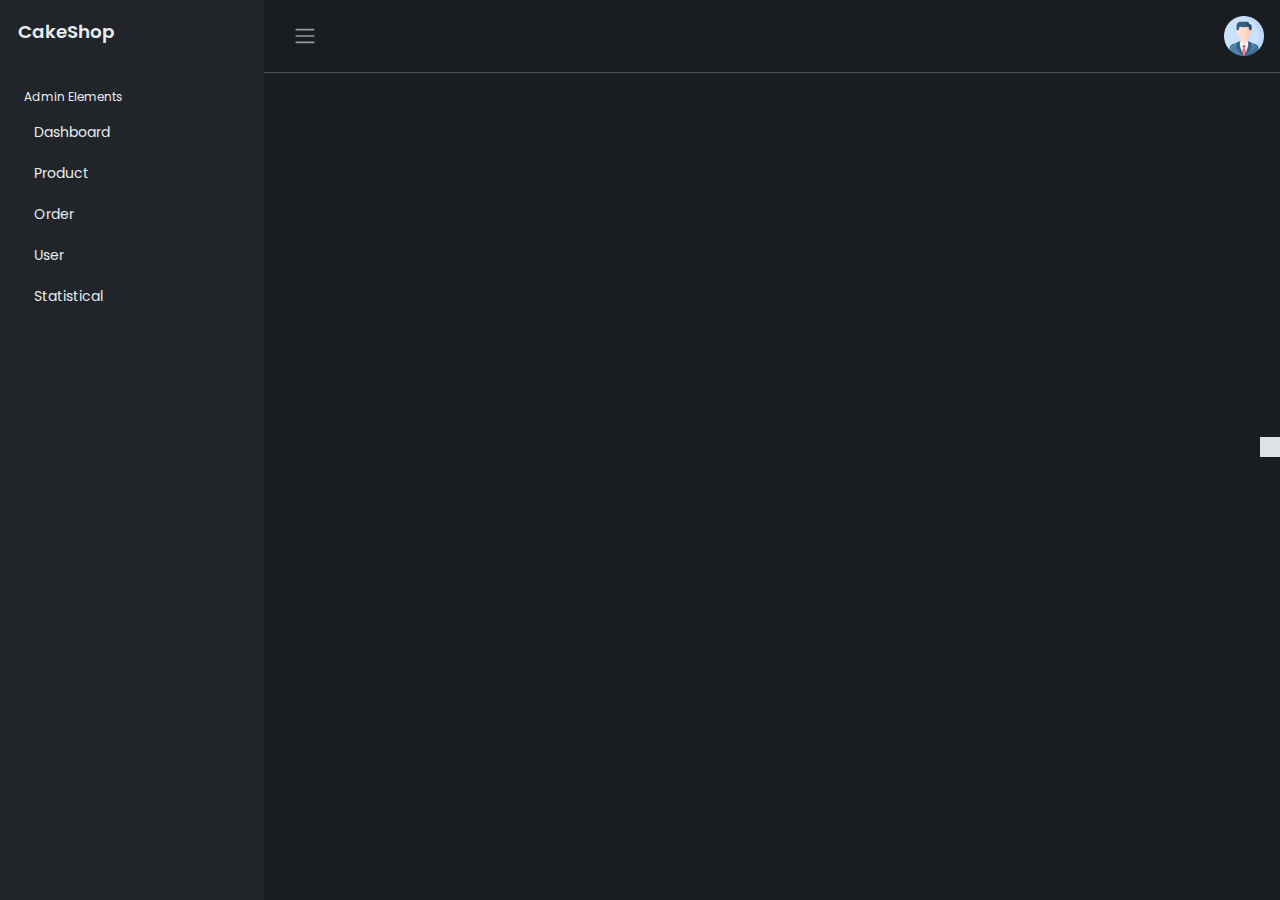
==== commit 62af48cd: "Final v1" ====
--- a/admin.html
+++ b/admin.html
@@ -65,7 +65,7 @@
                     <ul class="navbar-nav">
                         <li class="nav-item dropdown">
                             <a href="#" data-bs-toggle="dropdown" class="nav-icon pe-md-0">
-                                <img src="image/profile.jpg" class="avatar img-fluid rounded" alt="">
+                                <img src="image/profile.png" class="avatar img-fluid rounded" alt="">
                             </a>
                             <div class="dropdown-menu dropdown-menu-end">
                                 <a href="#" class="dropdown-item">Profile</a>
@@ -96,7 +96,7 @@
                                                 </div>
                                             </div>
                                             <div class="col-6 align-self-end text-end">
-                                                <img src="image/customer-support.jpg" class="img-fluid illustration-img"
+                                                <img src="image/logo-tiem-banh.jpg" class="img-fluid illustration-img"
                                                     alt="">
                                             </div>
                                         </div>
@@ -171,7 +171,7 @@
                             </tr>
                             <tr>
                                 <td>Mã sản phẩm:</td>
-                                <td><input type="text" id="maspThem"></td>
+                                <td><input type="text" id="maspThem"readonly></td>
                             </tr>
                             <tr>
                                 <td>Tên sản phẩm:</td>
@@ -194,7 +194,7 @@
                                 <td>Hình:</td>
                                 <td>
                                     <img class="hinhDaiDien" id="anhDaiDienSanPhamThem" src="">
-                                    <input type="file" accept="image/product/*"
+                                    <input type="file" accept="image/*"
                                         onchange="capNhatAnhSanPham(this.files, 'anhDaiDienSanPhamThem')">
                                 </td>
                             </tr>
@@ -365,7 +365,11 @@
                             <option value="taikhoan">Tìm theo tài khoản</option>
                         </select>
                         <input type="text" placeholder="Tìm kiếm..." onkeyup="timKiemNguoiDung(this)">
-                        <button onclick="openThemNguoiDung()"><i class="fa fa-plus-square"></i> Thêm người dùng</button>
+                        <button
+                            onclick="document.getElementById('khungThemNguoiDung').style.transform = 'scale(1)'; autoMaSanPham()">
+                            <i class="fa fa-plus-square"></i>
+                            Thêm khách hàng
+                        </button>
                     </div>
                     <table class="table-header">
                         <tr>
@@ -388,6 +392,81 @@
 
                     <div class="table-content">
                     </div>
+                    <div id="khungThemNguoiDung" class="overlay">
+                        <span class="close" onclick="this.parentElement.style.transform = 'scale(0)';">&times;</span>
+                        <table class="overlayTable table-outline table-content table-header">
+                            <tr>
+                                <th colspan="2">Thêm Khách Hàng</th>
+                            </tr>
+                            <tr>
+                                <td>Họ và Tên:</td>
+                                <td><input type="text" id="hoTenNguoiDungThem"></td>
+                            </tr>
+                            <tr>
+                                <td>Email:</td>
+                                <td><input type="email" id="emailNguoiDungThem"></td>
+                            </tr>
+                            <tr>
+                                <td>Số Điện Thoại:</td>
+                                <td><input type="tel" id="sdtNguoiDungThem"></td>
+                            </tr>
+                            <tr>
+                                <td>Tài Khoản:</td>
+                                <td><input type="text" id="taiKhoanNguoiDungThem"></td>
+                            </tr>
+                            <tr>
+                                <td>Mật Khẩu:</td>
+                                <td><input type="password" id="matKhauNguoiDungThem"></td>
+                            </tr>
+                           <tr>
+                                <td>Xác nhận mật khẩu</td>
+                                <td><input type="password" id="xacNhanMatKhauNguoiDungThem"></td>
+                           </tr>
+                            <tr>
+                                <td colspan="2" class="table-footer">
+                                    <button onclick="themNguoiDung()">THÊM</button>
+                                </td>
+                            </tr>
+                        </table>
+                    </div>
+                    <div id="khungSuaNguoiDung" class="overlay">
+                        <span class="close" onclick="this.parentElement.style.transform = 'scale(0)';">&times;</span>
+                        <table class="overlayTable table-outline table-content table-header">
+                            <tr>
+                                <th colspan="2">Sửa Thông Tin Khách Hàng</th>
+                            </tr>
+                            <tr>
+                                <td>Họ và Tên:</td>
+                                <td><input type="text" id="hoTenNguoiDungSua"></td>
+                            </tr>
+                            <tr>
+                                <td>Email:</td>
+                                <td><input type="email" id="emailNguoiDungSua"></td>
+                            </tr>
+                            <tr>
+                                <td>Số Điện Thoại:</td>
+                                <td><input type="tel" id="sdtNguoiDungSua"></td>
+                            </tr>
+                            <tr>
+                                <td>Tài Khoản:</td>
+                                <td><input type="text" id="taiKhoanNguoiDungSua" readonly></td>
+                            </tr>
+                            <tr>
+                                <td>Mật Khẩu:</td>
+                                <td><input type="password" id="matKhauNguoiDungSua"></td>
+                            </tr>
+                            <tr>
+                                <td>Xác nhận mật khẩu:</td>
+                                <td><input type="password" id="xacNhanMatKhauNguoiDungSua"></td>
+                            </tr>
+                            <tr>
+                                <td colspan="2" class="table-footer">
+                                    <button onclick="suaNguoiDung()">CẬP NHẬT</button>
+                                </td>
+                            </tr>
+                        </table>
+                    </div>
+                    
                 </div>
                 <!-- Thống Kê -->
                 <div class="thongke">
@@ -455,9 +534,9 @@
     <script src="js/classes.js"></script>
     <script src="data/user.js"></script>
     <script src="js/dungchung.js"></script>
-    <script src="data/dataquanly.js"></script>
+    <!-- <script src="data/dataquanly.js"></script> -->
     <script src="js/admin.js"></script>
-    <script src="js/quanly.js"></script>
+    <!-- <script src="js/quanly.js"></script> -->
 </body>
 
 </html>--- a/css/admin.css
+++ b/css/admin.css
@@ -226,7 +226,17 @@
     vertical-align: top;
     border-top: 1px solid #23282c;
 }
-
+.table-content textarea {
+    width: 80%;
+    height: 100px;
+    box-sizing: border-box;
+    border: 2px solid #ccc;
+    border-radius: 4px;
+    background-color: #f8f8f8;
+    color: #000;
+    font-size: 16px;
+    resize: none;
+}
 .table-top {
     margin: 20px 30px 20px 0;
     float: right;
@@ -252,7 +262,7 @@
     display: block; /* Chỉ hiển thị tab được chọn */
 }
 /* Ẩn tất cả các ảnh bên trong bảng sản phẩm */
-.table-outline img {
+.table-content .table-outline img {
     display: none;
     position: absolute; /* Để ảnh hiện nổi lên trên */
     width: 100px;       /* Đặt kích thước ảnh */
@@ -263,15 +273,16 @@
     /* box-shadow: 0px 0px 5px rgba(0, 0, 0, 0.5); */
 }
 
+
 /* Hiển thị ảnh khi hover vào liên kết sản phẩm */
-.table-outline td a:hover + img {
+.table-content .table-outline td a:hover + img {
     display: block;
 }
 /* ========================= tooltip from w3school  ====================== */
 .tooltip-icon {
     position: relative;
     display: inline-block;
-    padding: 5px;
+    padding: 5px 15px 5px 5px;
 }
 
 .tooltip-icon .tooltiptext {
@@ -542,4 +553,11 @@
     color: #fff;
     cursor: pointer;
     transition: background-color 0.3s;
+}
+.hinhDaiDien {
+    max-height: 100px;
+    max-width: 100px;
+    object-fit: cover;
+    margin: 0 auto;
+    display: block;
 }